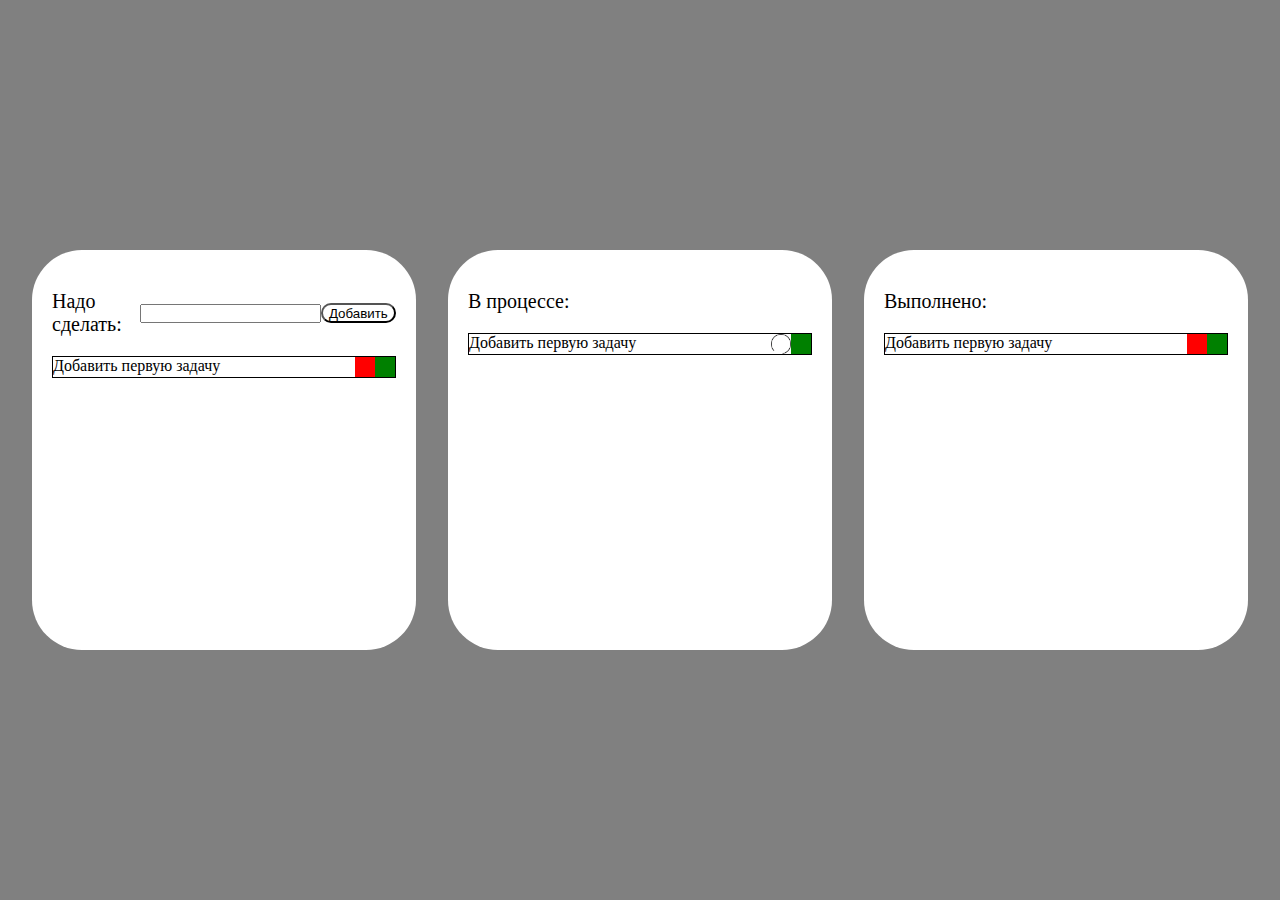
==== index.html @ 2690a81f "first commit todo" ====
<!DOCTYPE html>
<html lang="en">
<head>
    <meta charset="UTF-8">
    <meta http-equiv="X-UA-Compatible" content="IE=edge">
    <meta name="viewport" content="width=device-width, initial-scale=1">
    <link rel="stylesheet" href="main.css">
    <title>ToDo</title>
</head>
<body>

    <div class="main">
        <div class="container">

            <!-- первый блок -->
            <div class="todo__block-start">

                <div class="todo__title">
                    <form action="">
                        <p>Надо сделать:</p>
                        <input class="do__text" type="text">
                        <button class="add__do" type="submit">Добавить</button>
                    </form>
                </div>

                <ul class="do__list">
                    <li class="do__item"> Добавить первую задачу
                        <div class="buttons">
                            <div class="delete__do"></div>
                            <div class="submit__do"></div>
                        </div>
                    </li>
                </ul>

            </div>

            <!-- блок в процессе выполнения -->
            <div class="todo__block-process">

                <div class="todo__title">
                    <p>В процессе:</p>
                </div>

                <ul class="do__list-process">
                    <li class="do__item"> Добавить первую задачу
                        <div class="buttons">
                            <img class="animate__do" src="/img/load.gif" width="20px" height="20px">
                            <div class="done__do"></div>
                        </div>
                    </li>
                </ul>
            </div>

            <!-- блок завершенные дела -->
            <div class="todo__block-done">

                <div class="todo__title">
                    <p>Выполнено:</p>
                </div>

                <ul class="do__list-done">
                    <li class="do__item"> Добавить первую задачу
                        <div class="buttons">
                            <div class="delete__do"></div>
                            <div class="submit__do"></div>
                        </div>
                    </li>
                </ul>
            </div>



        </div>
    </div>

    <script src="app.js"></script>
    
</body>
</html>
---- main.css ----
* {
    margin: 0;
    padding: 0;
    box-sizing: border-box;
}

a, ul, li {
    text-transform: none;
    text-decoration: none;
    list-style: none;
}

p {
    text-align: left;
    font-size: 20px;
    font-weight: normal;
    padding: 20px 0;
}

form {
    display: flex;
    align-items: center;
    text-align: center;
}

.main {
    /* margin: 0 auto; */
    height: 100vh;
    min-height: 100%;
    width: 100%;
    background-color: gray;
    display: flex;
    justify-content: center;
    align-items: center;
}

.container {
    width: 100%;
    display: flex;
    justify-content: space-evenly;
    align-items: center;
}

/* первый блок */

.todo__block-start {
    width: 30%;
    background-color: #fff;
    min-height: 400px;
    border-radius: 50px;
    padding: 20px;
}

.add__do {
    height: 20px;
    width: 100px;
    background-color: #fff;
    border-radius: 20px;
}

/* второй блок */

.todo__block-process {
    width: 30%;
    background-color: #fff;
    min-height: 400px;
    border-radius: 50px;
    padding: 20px;
}

/* третий блок */

.todo__block-done {
    width: 30%;
    background-color: #fff;
    min-height: 400px;
    border-radius: 50px;
    padding: 20px;
}

/* do задача */

.do__item {
    width: 100%;
    display: flex;
    justify-content: space-between;
    border: 1px solid black;
}

.buttons {
    display: flex; 
}

.delete__do {
    height: 20px;
    width: 20px;
    background-color: red;
}

.submit__do {
    height: 20px;
    width: 20px;
    background-color: green;
}

.done__do {
    height: 20px;
    width: 20px;
    background-color: green;
}
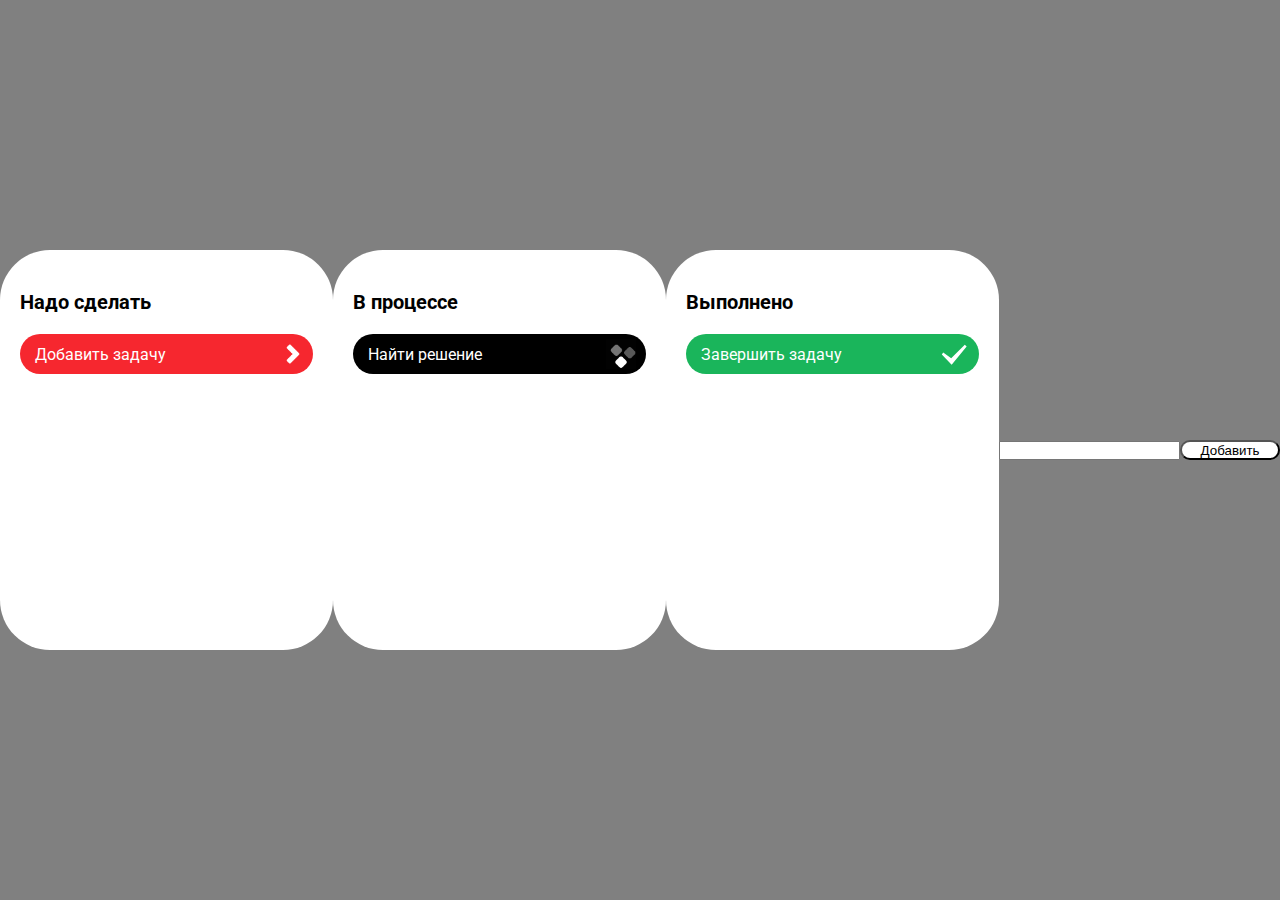
==== commit 50b62f66: "поправил скрипт, добавил визуала, пока всё для десктопа" ====
--- a/index.html
+++ b/index.html
@@ -4,6 +4,9 @@
     <meta charset="UTF-8">
     <meta http-equiv="X-UA-Compatible" content="IE=edge">
     <meta name="viewport" content="width=device-width, initial-scale=1">
+    <link rel="preconnect" href="https://fonts.googleapis.com">
+    <link rel="preconnect" href="https://fonts.gstatic.com" crossorigin>
+    <link href="https://fonts.googleapis.com/css2?family=Roboto:wght@100;400;700&display=swap" rel="stylesheet">
     <link rel="stylesheet" href="main.css">
     <title>ToDo</title>
 </head>
@@ -16,19 +19,16 @@
             <div class="todo__block-start">
 
                 <div class="todo__title">
-                    <form action="">
-                        <p>Надо сделать:</p>
-                        <input class="do__text" type="text">
-                        <button class="add__do" type="submit">Добавить</button>
-                    </form>
+                    <p>Надо сделать</p>
                 </div>
 
                 <ul class="do__list">
-                    <li class="do__item"> Добавить первую задачу
-                        <div class="buttons">
-                            <div class="delete__do"></div>
-                            <div class="submit__do"></div>
+                    <li class="do__item"> 
+                        <div class="content__do-item start">
+                            <div class="text">Добавить задачу</div>
+                            <img class="submit__do" src="/img/right.png" width="30" height="30">
                         </div>
+                        <img class="delete__do" src="/img/delete.png" width="35" height="35">
                     </li>
                 </ul>
 
@@ -38,15 +38,16 @@
             <div class="todo__block-process">
 
                 <div class="todo__title">
-                    <p>В процессе:</p>
+                    <p>В процессе</p>
                 </div>
 
                 <ul class="do__list-process">
-                    <li class="do__item"> Добавить первую задачу
-                        <div class="buttons">
-                            <img class="animate__do" src="/img/load.gif" width="20px" height="20px">
-                            <div class="done__do"></div>
+                    <li class="do__item"> 
+                        <div class="content__do-item process">
+                            <div class="text">Найти решение</div>
+                            <img class="done__do" src="/img/load.gif" width="30" height="30">
                         </div>
+                        <img class="delete__do" src="/img/delete.png" width="35" height="35">
                     </li>
                 </ul>
             </div>
@@ -55,25 +56,42 @@
             <div class="todo__block-done">
 
                 <div class="todo__title">
-                    <p>Выполнено:</p>
+                    <p>Выполнено</p>
                 </div>
 
                 <ul class="do__list-done">
-                    <li class="do__item"> Добавить первую задачу
-                        <div class="buttons">
-                            <div class="delete__do"></div>
-                            <div class="submit__do"></div>
+                    <li class="do__item">
+                        <div class="content__do-item done">
+                            <div class="text">Завершить задачу</div>
+                            <img class="success__do" src="/img/done.svg" width="30" height="30">
                         </div>
+                        <img class="delete__do" src="/img/delete.png" width="35" height="35">
                     </li>
                 </ul>
             </div>
 
+            <!-- <div class="modal">
+                <div class="modal__wrapper">
+                    <div class="modal__content">
+                        hello, it's modal!
+                    </div>
+                </div>
+            </div> -->
 
+            <div class="modal__form">
+                <div class="formAddDo">
+                    <form action="">
+                        <input class="do__text" type="text">
+                        <button class="add__do" type="submit">Добавить</button>
+                    </form>
+                </div>
+            </div>
 
         </div>
     </div>
 
-    <script src="app.js"></script>
+    <!-- <script src="app.js"></script> -->
+    <script src="script.js"></script>
     
 </body>
 </html>--- a/main.css
+++ b/main.css
@@ -2,6 +2,15 @@
     margin: 0;
     padding: 0;
     box-sizing: border-box;
+    -moz-box-sizing: border-box;
+    -webkit-box-sizing: border-box;
+}
+
+html, body {
+    font-family: 'Roboto', sans-serif;
+    width: 100%;
+    height: 100%;
+    background-color: gray;
 }
 
 a, ul, li {
@@ -23,12 +32,42 @@
     text-align: center;
 }
 
+/* .modal {
+    display: none;
+    
+    position: absolute;
+    margin: 0 auto;
+    width: 100%;
+    height: 100%;
+    background-color: rgba(255, 0, 0, 0.5);
+
+    z-index: 2;
+}
+
+.modal__wrapper {
+    height: 300px;
+    width: 200px;
+    margin: 0 auto;
+    top: 25%;
+
+    background-color: #fff;
+    opacity: 1;
+
+    display: flex;
+    flex-direction: column;
+    align-items: center;
+    justify-content: center;
+}
+
+.modal__content {
+    margin: 0 auto;
+    color: #000000;
+} */
+
 .main {
-    /* margin: 0 auto; */
-    height: 100vh;
-    min-height: 100%;
-    width: 100%;
-    background-color: gray;
+    height: 100%;
+    width: 100%;
+    
     display: flex;
     justify-content: center;
     align-items: center;
@@ -38,6 +77,16 @@
     width: 100%;
     display: flex;
     justify-content: space-evenly;
+    align-items: center;
+}
+
+.todo__title p {
+    font-weight: 700;
+}
+
+.todo__title {
+    display: flex;
+    justify-content: space-between;
     align-items: center;
 }
 
@@ -49,6 +98,15 @@
     min-height: 400px;
     border-radius: 50px;
     padding: 20px;
+    /* overflow: hidden; */
+}
+
+.do__list {
+    display: block;
+}
+
+.start {
+    background-color: #F6272F;
 }
 
 .add__do {
@@ -68,6 +126,22 @@
     padding: 20px;
 }
 
+.process {
+    background-color: #000000;
+}
+
+.done__do {
+    cursor: pointer;
+    filter: invert(1);
+    margin-right: 5px;
+}
+
+.todo__block-process .delete__do:hover {
+    background-color: #fff;
+    filter: invert(1);
+    border-radius: 100px;
+}
+
 /* третий блок */
 
 .todo__block-done {
@@ -78,34 +152,89 @@
     padding: 20px;
 }
 
+.done {
+    background-color: #1AB55B;
+}
+
+.todo__block-done .delete__do:hover {
+    background-color: #1AB55B;
+    border-radius: 100px;
+}
+
+.success__do {
+    filter: invert(1);
+    margin-right: 5px;
+}
+
 /* do задача */
 
 .do__item {
+    display: block;
     width: 100%;
     display: flex;
     justify-content: space-between;
-    border: 1px solid black;
-}
-
-.buttons {
-    display: flex; 
+    align-items: center;
+    margin-bottom: 5px;
+
+    position: relative;
+}
+
+.content__do-item {
+    height: 40px;
+    padding: 5px;
+    border-radius: 50px;
+
+    color: #fff;
+
+    display: flex;
+    justify-content: space-between;
+    align-items: center;
+    width: 100%;
+
+    transition: width 0.2s;
+
+    z-index: 1;
+}
+
+.text {
+    text-align: center;
+    margin-left: 10px;
 }
 
 .delete__do {
-    height: 20px;
-    width: 20px;
-    background-color: red;
+    position: relative;
+
+    opacity: 0;
+    display: none;
+}
+
+.do__item:hover .delete__do {
+    display: block;
+    position: absolute;
+    right: 0;
+    opacity: 1;
+    cursor: pointer;
+}
+
+.do__item:hover .content__do-item {
+    width: 92%;
+}
+
+.delete__do:hover {
+    background-color: #F6272F;
+    border-radius: 100px;
 }
 
 .submit__do {
-    height: 20px;
-    width: 20px;
-    background-color: green;
-}
-
-.done__do {
-    height: 20px;
-    width: 20px;
-    background-color: green;
-}
-
+    cursor: pointer;
+    filter: invert(1);
+}
+
+/* .submit__do:hover {
+    width: 35px;
+    height: 35px;
+    transition: all 0.2s;
+} */
+
+
+
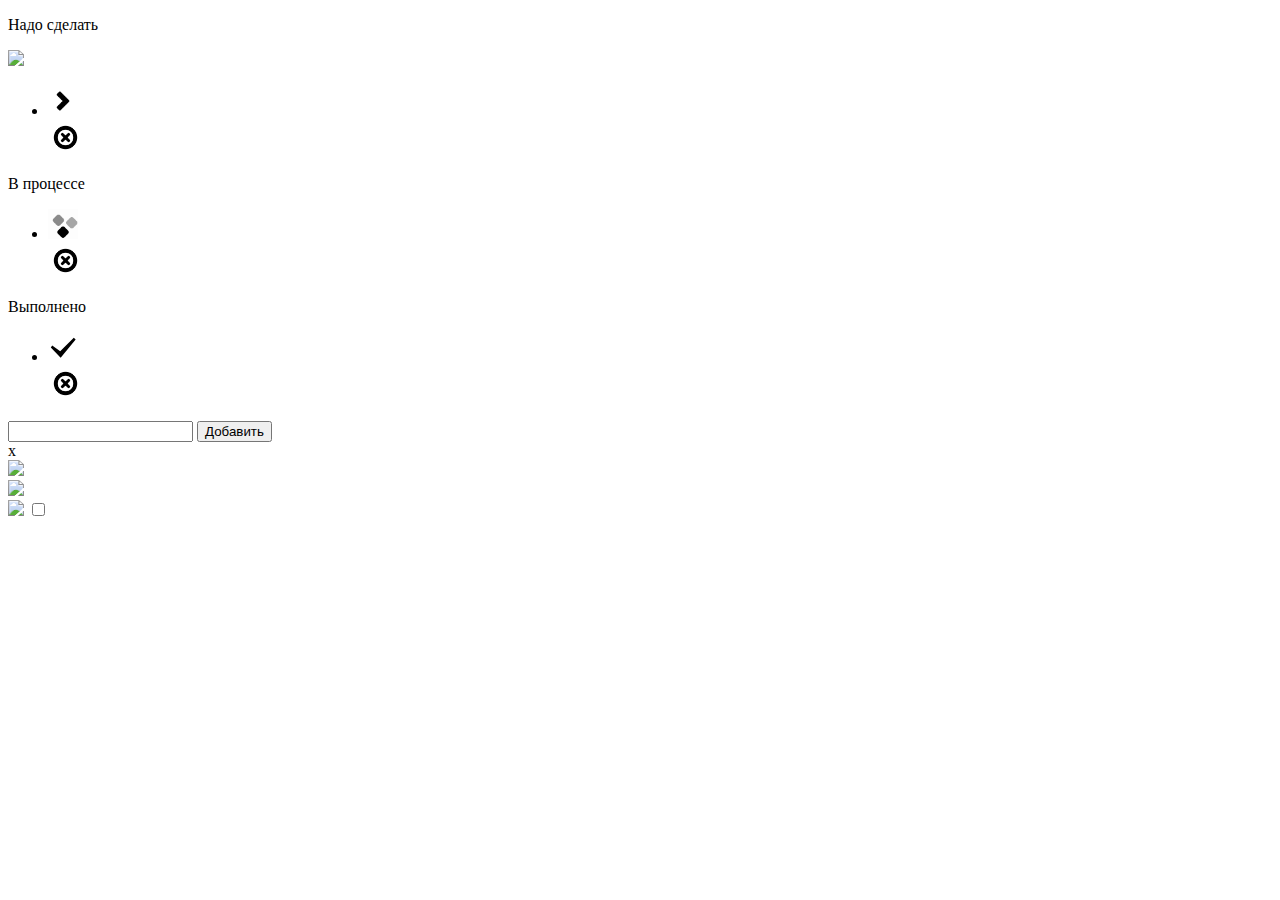
==== commit d38166d1: "добавил иконку сайта на вкладках" ====
--- a/index.html
+++ b/index.html
@@ -1,97 +1,114 @@
-<!DOCTYPE html>
-<html lang="en">
-<head>
-    <meta charset="UTF-8">
-    <meta http-equiv="X-UA-Compatible" content="IE=edge">
-    <meta name="viewport" content="width=device-width, initial-scale=1">
-    <link rel="preconnect" href="https://fonts.googleapis.com">
-    <link rel="preconnect" href="https://fonts.gstatic.com" crossorigin>
-    <link href="https://fonts.googleapis.com/css2?family=Roboto:wght@100;400;700&display=swap" rel="stylesheet">
-    <link rel="stylesheet" href="main.css">
-    <title>ToDo</title>
-</head>
-<body>
-
-    <div class="main">
-        <div class="container">
-
-            <!-- первый блок -->
-            <div class="todo__block-start">
-
-                <div class="todo__title">
-                    <p>Надо сделать</p>
-                </div>
-
-                <ul class="do__list">
-                    <li class="do__item"> 
-                        <div class="content__do-item start">
-                            <div class="text">Добавить задачу</div>
-                            <img class="submit__do" src="/img/right.png" width="30" height="30">
-                        </div>
-                        <img class="delete__do" src="/img/delete.png" width="35" height="35">
-                    </li>
-                </ul>
-
-            </div>
-
-            <!-- блок в процессе выполнения -->
-            <div class="todo__block-process">
-
-                <div class="todo__title">
-                    <p>В процессе</p>
-                </div>
-
-                <ul class="do__list-process">
-                    <li class="do__item"> 
-                        <div class="content__do-item process">
-                            <div class="text">Найти решение</div>
-                            <img class="done__do" src="/img/load.gif" width="30" height="30">
-                        </div>
-                        <img class="delete__do" src="/img/delete.png" width="35" height="35">
-                    </li>
-                </ul>
-            </div>
-
-            <!-- блок завершенные дела -->
-            <div class="todo__block-done">
-
-                <div class="todo__title">
-                    <p>Выполнено</p>
-                </div>
-
-                <ul class="do__list-done">
-                    <li class="do__item">
-                        <div class="content__do-item done">
-                            <div class="text">Завершить задачу</div>
-                            <img class="success__do" src="/img/done.svg" width="30" height="30">
-                        </div>
-                        <img class="delete__do" src="/img/delete.png" width="35" height="35">
-                    </li>
-                </ul>
-            </div>
-
-            <!-- <div class="modal">
-                <div class="modal__wrapper">
-                    <div class="modal__content">
-                        hello, it's modal!
-                    </div>
-                </div>
-            </div> -->
-
-            <div class="modal__form">
-                <div class="formAddDo">
-                    <form action="">
-                        <input class="do__text" type="text">
-                        <button class="add__do" type="submit">Добавить</button>
-                    </form>
-                </div>
-            </div>
-
-        </div>
-    </div>
-
-    <!-- <script src="app.js"></script> -->
-    <script src="script.js"></script>
-    
-</body>
+<!DOCTYPE html>
+<html lang="en">
+<head>
+    <meta charset="UTF-8">
+    <meta http-equiv="X-UA-Compatible" content="IE=edge">
+    <meta name="viewport" content="width=device-width, initial-scale=1">
+    <link rel="preconnect" href="https://fonts.googleapis.com">
+    <link rel="preconnect" href="https://fonts.gstatic.com" crossorigin>
+    <link href="https://fonts.googleapis.com/css2?family=Roboto:wght@100;400;700&display=swap" rel="stylesheet">
+    <link rel="stylesheet" href="css/main.css">
+    <link rel="icon" href="img/fav.png">
+    <title>ToDo</title>
+</head>
+<body>
+
+    <div class="main">
+        <div class="container">
+
+            <!-- первый блок -->
+            <div class="todo__block-start">
+
+                <div class="todo__title">
+                    <p>Надо сделать</p>
+                    <div class="open__form-btn">
+                        <img class="open__form" src="img/plus.svg">
+                    </div>
+                </div>
+
+                <ul class="do__list">
+                    <li class="do__item"> 
+                        <div class="content__do-item start">
+                            <div class="text"></div>
+                            <img class="submit__do" src="img/right.png" width="30" height="30">
+                        </div>
+                        <img class="delete__do" src="img/delete.png" width="35" height="35">
+                    </li>
+                </ul>
+
+            </div>
+
+            <!-- блок в процессе выполнения -->
+            <div class="todo__block-process">
+
+                <div class="todo__title">
+                    <p>В процессе</p>
+                </div>
+
+                <ul class="do__list-process">
+                    <li class="do__item"> 
+                        <div class="content__do-item process">
+                            <div class="text"></div>
+                            <img class="done__do" src="img/load.gif" width="30" height="30">
+                        </div>
+                        <img class="delete__do" src="img/delete.png" width="35" height="35">
+                    </li>
+                </ul>
+            </div>
+
+            <!-- блок завершенные дела -->
+            <div class="todo__block-done">
+
+                <div class="todo__title">
+                    <p>Выполнено</p>
+                </div>
+
+                <ul class="do__list-done">
+                    <li class="do__item">
+                        <div class="content__do-item done">
+                            <div class="text"></div>
+                            <img class="success__do" src="img/done.svg" width="30" height="30">
+                        </div>
+                        <img class="delete__do" src="img/delete.png" width="35" height="35">
+                    </li>
+                </ul>
+            </div>
+
+            <!-- модалка -->
+            <div class="modal">
+                <div class="modal__wrapper">
+                    <div class="modal__content">
+                        <div class="formAddDo">
+                            <form action="">
+                                <input class="do__text" type="text" maxlength="36">
+                                <button class="add__do" type="submit">Добавить</button>
+                            </form>
+                            <div class="close__btn"><span>x</span></div>
+                        </div>
+                    </div>
+                </div>
+            </div>
+
+            <label class="secret"><img src="img/secret.png"></label>
+
+            <label class="main__menu">
+                <div class="icon__faq"><img src="img/info.png"></div>
+                <img class="icon__theme" src="img/day.png">
+                <input type="checkbox" name="checkboxName" class="checkbox"/>
+                <div class="switch"></div>
+            </label>
+
+            <div class="tabs">
+                <div class="prev"></div>
+                <div class="next"></div>
+            </div>
+
+            
+        </div> <!--контейнер закрывается --> 
+    </div>
+
+    <!-- <script src="app.js"></script> -->
+    <script src="main.js"></script>
+    
+</body>
 </html>